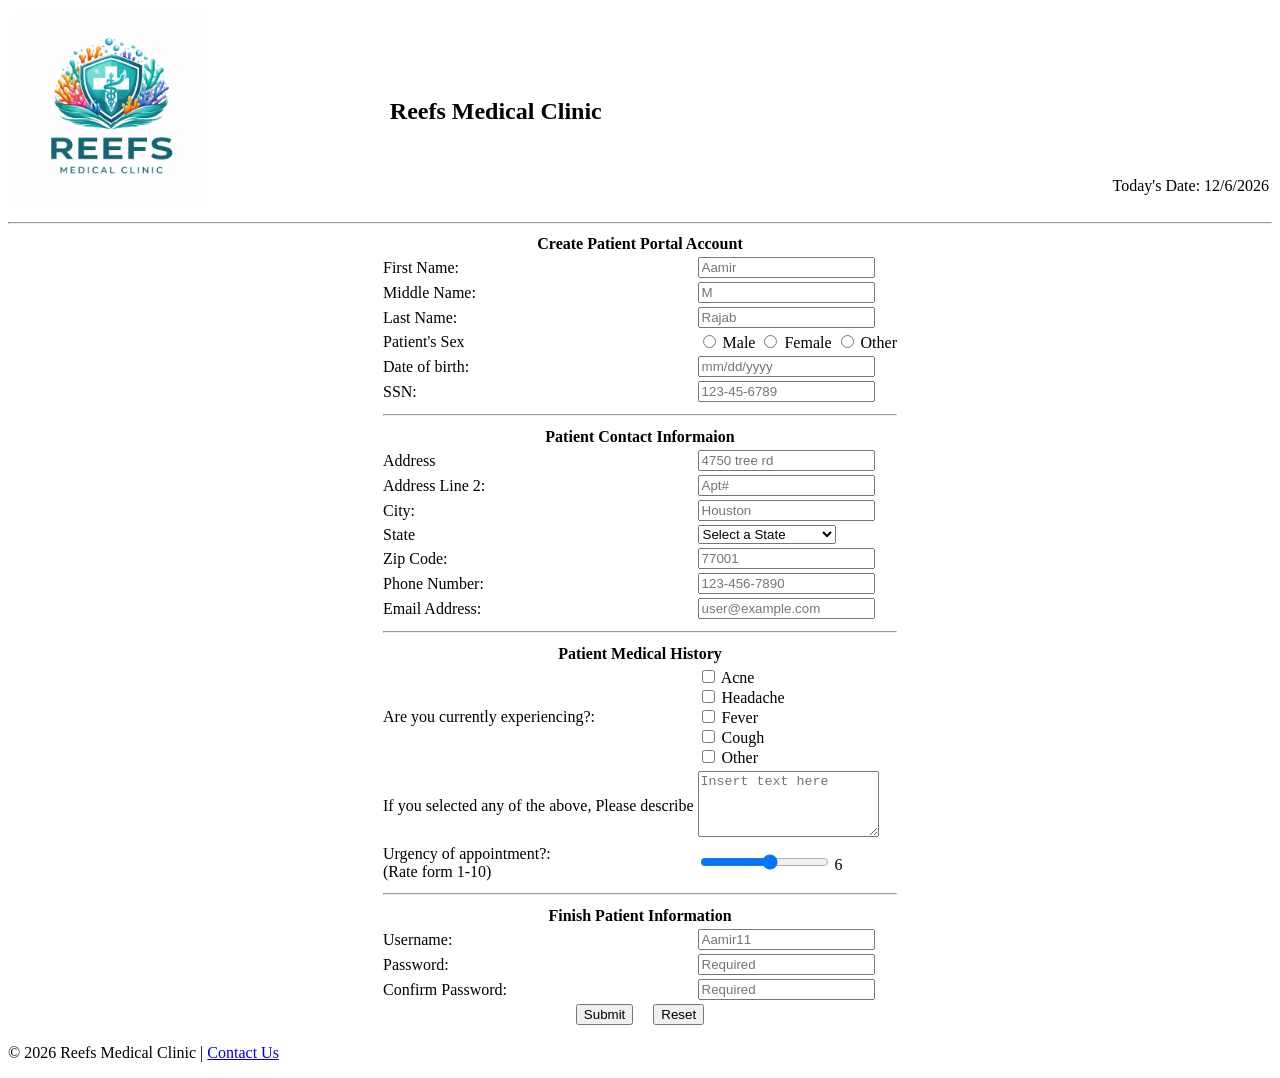
==== index.html @ d50dd19a "Aamir's HW 1" ====
<!DOCTYPE html>
<!--
    Program Name:Aamir's HW 1
    Author Name: Aamir Rajab
    Date Created: 01/30/2026
    Date last Modified: 02/07/2026
    Version: 1.0
    Description: This is Aamir's HTMl Code for HW1
-->
    <html lang="en">
        <head>
            <link rel="stylesheet" href="HW1-CSS"><!-- Link to CSS file -->
            <!--displays text in the browser's tab-->
            <title>New Patient Registration | Reefs Medical Clinic</title>
        </head>
        <body>
            <header>
                <table width="100%">
            <tr>
                <td valign="top" align="left" width="30%">
                    <div class="image">
                        <img align="center" src="ReefsClinicLogo.png" alt="clinic logo" width="200px" id="logo"/>
                    </div>
                 </td>
                 <td>
                    <h2> Reefs Medical Clinic</h2>
                </td>
                <td valign="bottom" align="right" width="20%">
                    <p> Today's Date: <span id= "today"></span></p>
                </td>
            </tr>
             </table>
        </header>
<hr>
<!--The Form begins Here-->
<form action="thankyou.html">
    <center>
        <div class="format">
            <table>
                <tr>
                    <th colspan="4">Create Patient Portal Account</th>
                </tr>
                <!--patient information section of form starts here-->
               
                <tr>
                    <td class="td1"><label for="fname">First Name:</label></td>
                    <td>
                        <input
                            type="text"
                            name="fname"
                            id="fname"
                            maxlength="30"
                            required
                            title="Please enter your first name."
                            placeholder="Aamir"
    
                    </td>
                </tr>

                <tr>
                    <td class="td1"><label for="mini">Middle Name:</label></td>
                    <td>
                        <input
                            type="text"
                            name="mini"
                            id="mini"
                            maxlength="1"
                            required
                            title="Please enter your middle initial."
                            placeholder="M"
    
                    </td>
                </tr>

               <tr>
                    <td class="td1"><label for="lname">Last Name:</label></td>
                    <td>
                        <input
                            type="text"
                            name="lname"
                            id="lname"
                            maxlength="30"
                            required
                            title="Please enter your last name."
                            placeholder="Rajab"
    
                    </td>
                </tr>

                <tr>
                    <td class="td1"><label for="psex">Patient's Sex</label></td>
                    <td>
                        <input
                        type="radio"
                        id="s1"
                        name="psex"
                        value="Male"
                        /> Male
                        
                        <input
                        type="radio"
                        id="s2"
                        name="psex"
                        value="Female"
                        /> Female

                        <input
                        type="radio"
                        id="s3"
                        name="psex"
                        value="other"
                        /> Other
                    </td>
                </tr>
                
                <tr>
                    <td class="td1"><label for="dob">Date of birth:</label></td>
                    <td>
                        <input
                        type="'date"
                        id="dob"
                        name="dob"
                        placeholder="mm/dd/yyyy"
                        />
                    </td>
                </tr>

                <tr>
                    <td class="td1"><label for="ssn">SSN:</label></td>
                    <td>
                        <input
                        type="password"
                        minlength="11"
                        maxlength="11"
                        name="ssn"
                        id="ssn"
                        required
                        title="Please enter your social security number"
                        placeholder="123-45-6789"
                        />
                    </td>
                </tr>

                <tr>
                    <th colspan="4"><hr></th><!--Line to create seperation-->
                </tr>

                <tr> 
                    <th colspan="4">Patient Contact Informaion</th>
                </tr>
                
                <tr>
                    <td class="td1"><label for="address 1">Address</label></td>
                    <td>
                        <input
                        type="text"
                        name="address1"
                        id="address1"
                        maxlength="40"
                        required
                        title="Please enter your address"
                        placeholder="4750 tree rd"
                        />
                    </td>
                </tr>

                <tr> 
                    <td class="td1"><label for="address2">Address Line 2:</label></td>
                    <td>
                        <input 
                        type="text"
                        name="address2"
                        id="address2"
                        maxlength="40"
                        required
                        title="Please enter your address line 2"
                        placeholder="Apt#"
                        />
                    </td>
                </tr>

                <tr>
                    <td class="td1"><label for="city">City:</label></td>
                    <td>
                        <input
                        type="text"
                        name="city"
                        id="city"
                        maxlength="20"
                        required
                        title="Please enter your city"
                        placeholder="Houston"
                        />
                    </td>
                </tr>

                <tr>
                    <td class="td1"><label for="State">State</label></td>
                    <td>                   
                        <select name="state" id="state" required title="Please select your state">
                            <option value="">Select a State</option>
                            <option value="AL">Alabama</option>
                            <option value="AK">Alaska</option>
                            <option value="AZ">Arizona</option>
                            <option value="AR">Arkansas</option>
                            <option value="CA">California</option>
                            <option value="CO">Colorado</option>
                            <option value="CT">Connecticut</option>
                            <option value="DE">Delaware</option>
                            <option value="FL">Florida</option>
                            <option value="GA">Georgia</option>
                            <option value="HI">Hawaii</option>
                            <option value="ID">Idaho</option>
                            <option value="IL">Illinois</option>
                            <option value="IN">Indiana</option>
                            <option value="IA">Iowa</option>
                            <option value="KS">Kansas</option>
                            <option value="KY">Kentucky</option>
                            <option value="LA">Louisiana</option>
                            <option value="ME">Maine</option>
                            <option value="MD">Maryland</option>
                            <option value="MA">Massachusetts</option>       
                            <option value="MI">Michigan</option>
                            <option value="MN">Minnesota</option>
                            <option value="MS">Mississippi</option>
                            <option value="MO">Missouri</option>
                            <option value="MT">Montana</option>
                            <option value="NE">Nebraska</option>
                            <option value="NV">Nevada</option>
                            <option value="NH">New Hampshire</option>
                            <option value="NJ">New Jersey</option>
                            <option value="NM">New Mexico</option>
                            <option value="NY">New York</option>
                            <option value="NC">North Carolina</option>
                            <option value="ND">North Dakota</option>
                            <option value="OH">Ohio</option>
                            <option value="OK">Oklahoma</option>
                            <option value="OR">Oregon</option>
                            <option value="PA">Pennsylvania</option>
                            <option value="RI">Rhode Island</option>
                            <option value="SC">South Carolina</option>
                            <option value="SD">South Dakota</option>
                            <option value="TN">Tennessee</option>
                            <option value="TX">Texas</option>
                            <option value="UT">Utah</option>
                            <option value="VT">Vermont</option>
                            <option value="VA">Virginia</option>
                            <option value="WA">Washington</option>
                            <option value="WV">West Virginia</option>
                            <option value="WI">Wisconsin</option>
                            <option value="WY">Wyoming</option>
                            <option value="DC">District of Columbia</option>
                         </select>
                    </td>
                    </tr>
                <tr>
                    <td class="td1"><label for="zcode">Zip Code:</label></td>
                    <td>
                        <input
                        type="text"
                        name="zcode"
                        id="zcode"
                        pattern="[0-9]{5}"
                        maxlength="5"
                        required
                        title="Please enter your zip code"
                        placeholder="77001"
                        />
                    </td>
                </tr>
                    <tr>
                        <td class="td1"><label for="phone">Phone Number:</label></td>
                        <td>
                            <input
                            type="text"
                            name="phone"
                            id="phone"
                            pattern="[0-9]{3}-[0-9]{3}-[0-9]{4}"
                            maxlength="12"
                            required
                            title="Please enter your phone number in the format: 123-456-7890"
                            placeholder="123-456-7890"
                            />
                        </td>
                        </tr>

                          <td class="td1"><label for="email">Email Address:</label></td>
                    <td>
                        <input
                        type="email"
                        name="email"
                        id="email"
                        required
                        title="Please enter a valid email address"
                        placeholder="user@example.com"
                        />
                    </td>
                </tr>

                
                <tr>
                    <th colspan="4"><hr></th><!--Line to create seperation-->
                </tr>

                <!--Patient History Section here-->
                <tr>
                    <th colspan="4">Patient Medical History</th>
                </tr>

                <tr>
                    <td class="td1"><label for="pat_hist">Are you currently experiencing?:</label></td>
                    <td>
                        <input type="checkbox" id="option1" value="Acne">
                        <label for="option1">Acne</label><br>
                        
                        <input type="checkbox" id="option2" value="Headache">
                        <label for="option2">Headache</label><br>
                        
                        <input type="checkbox" id="option3" value="Fever">
                        <label for="option3">Fever</label><br>

                        <input type="checkbox" id="option4" value="Cough">
                        <label for="option4">Cough</label><br>

                        <input type="checkbox" id="option5" value="Other">
                        <label for="option5">Other</label><br>
                    </td>
                 </tr>

                 <tr>
                    <td class="td1" align="right">
                        <label for="notes"> If you selected any of the above, Please describe</label>
                    </td>

                    <td>
                        <textarea
                        rows="4"
                        cols="20"
                        maxlength="500"
                        id="notes"
                        name="notes"
                        title="Please enter a brief description of your symptoms"
                        placeholder="Insert text here"
                        ></textarea>
                        <span id="description_text"></span>
                    </td>
                </tr>
                                    <!--Range Slider-->
                  <tr>
                    <td class="td1"><label for="range">Urgency of appointment?:<br/>(Rate form 1-10)</label></td>
                    <td>
                        <input
                        type="range"
                        name="range"
                        id="range"
                        min="1"
                        max="10"
                        Value="o"
                        />
                        <span id="range-slider"></span>
                    </td>

                    </tr>

                    <tr>
                        <th colspan="4"><hr></th><!--Line to create seperation-->
                    </tr>

                    <!--account information section-->
                    <tr>
                        <th colspan="4"><label for="uname">Finish Patient Information</label></th>
                    </tr>

                    <tr>
                        <td class="td1"><label for="uname">Username:</label></td>
                         <td>
                           <input type="text"
                           name="uname"
                           id="uname"
                           max length="15"
                           required
                           title="Please Enter Your Username"
                           placeholder="Aamir11"
                           />
                         </td
                     </tr>

                     <tr>
                        <td class="td1"><label for="pword">Password:</label></td>
                         <td>
                           <input type="password"
                           name="pword"
                           id="pword"
                           minlength="10"
                           max length="30"
                           required
                           title="Please Enter a Password"
                           placeholder="Required"
                           />
                         </td>
                     </tr>

                     <tr>
                        <td class="td1"><label for="con_pword">Confirm Password:</label></td>
                         <td>
                           <input type="password"
                           name="con_pword"
                           id="con_pword"
                           minlength="10"
                           max length="30"
                           required
                           title="Please Confirm Your Password"
                           placeholder="Required"
                           />
                         </td>
                     </tr>

                     <tr>
                        <td class="td1" colspan="4">
                            <center>
                                <input type="submit" name="Submit" id="submit" style="font-family: 'optima', sans-serif;"/>
                                &nbsp;&nbsp;&nbsp;
                                <input type="reset" name="Reset" id="reset" style="font-family: 'optima', sans-serif;"/>

                            </center>
                        </td>
                     </tr>

                     </tr>

                    



</table>
        </div>
    </center>
</form>
<!--Footer goes here that contains the website link-->
<footer>
    <p id="footer">&#169 2026 Reefs Medical Clinic | <a href="insert.link.here" target="_blank">Contact Us</a></p>
</footer>
<script src="HW1-JS"></script>
    </body>
</html>
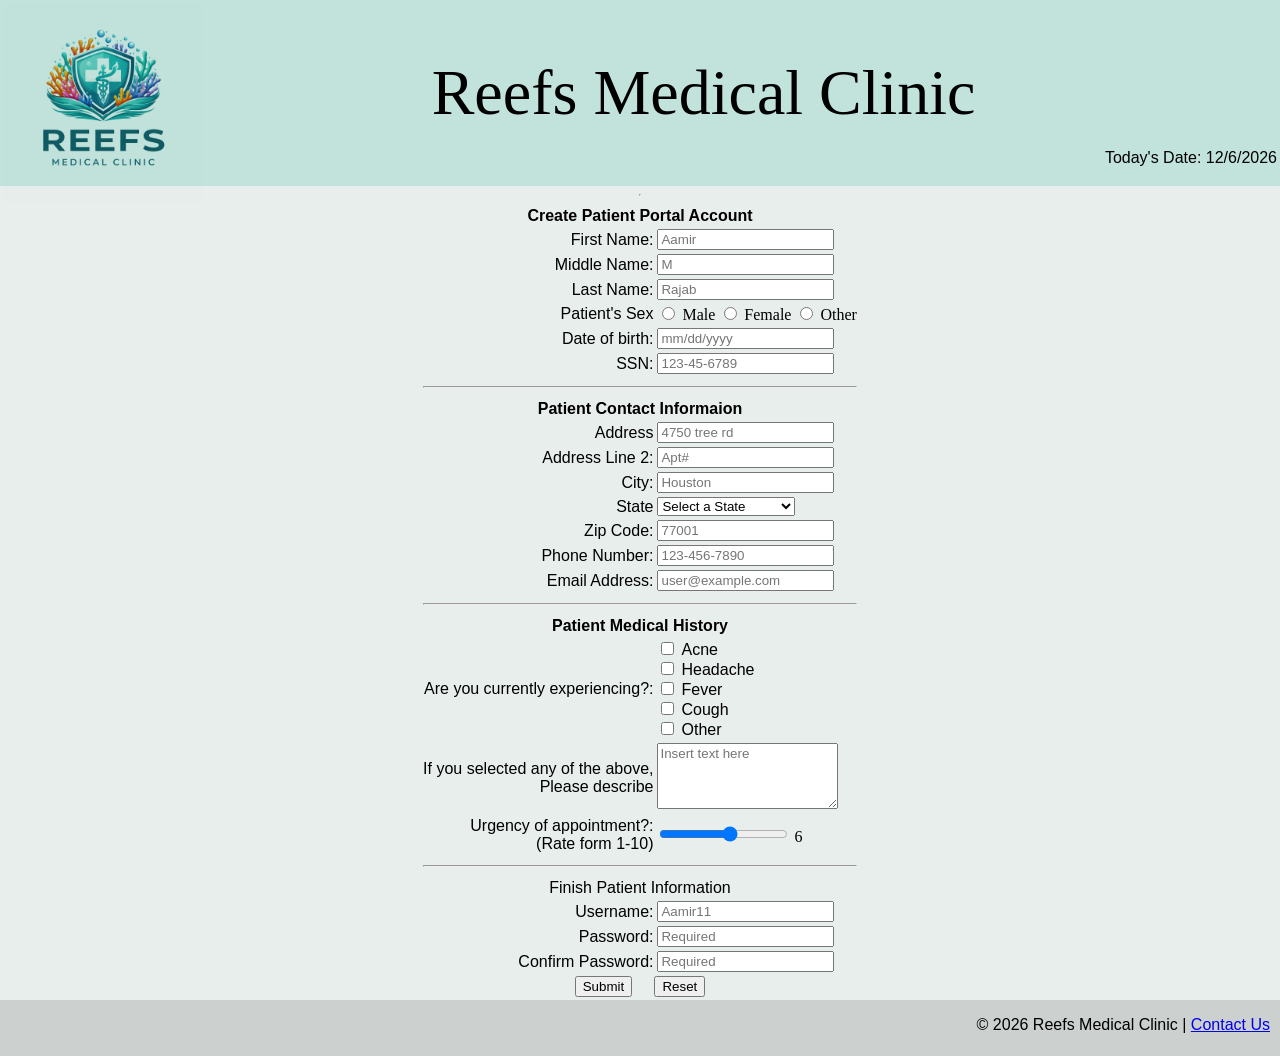
==== commit 89d4f140: "Aamir's HW 1" ====
--- a/index.html
+++ b/index.html
@@ -9,7 +9,7 @@
 -->
     <html lang="en">
         <head>
-            <link rel="stylesheet" href="HW1-CSS"><!-- Link to CSS file -->
+            <link rel="stylesheet" href="Hw1.CSS"><!-- Link to CSS file -->
             <!--displays text in the browser's tab-->
             <title>New Patient Registration | Reefs Medical Clinic</title>
         </head>
@@ -329,7 +329,7 @@
 
                  <tr>
                     <td class="td1" align="right">
-                        <label for="notes"> If you selected any of the above, Please describe</label>
+                        <label for="notes"> If you selected any of the above,<br>Please describe</label>
                     </td>
 
                     <td>
@@ -427,11 +427,6 @@
                      </tr>
 
                      </tr>
-
-                    
-
-
-
 </table>
         </div>
     </center>
--- a/Hw1.CSS
+++ b/Hw1.CSS
@@ -0,0 +1,115 @@
+/*
+Program Name: Aamir's HW 1
+    Author Name: Aamir Rajab
+    Date Created: 01/30/2026
+    Date last Modified: 02/07/2026
+    Version: 1.0
+    Description: This is Aamir's CSS file for HW1
+*/
+
+header{
+    width: 100%;
+    background-color: rgba(148, 215, 202, 0.445);
+}
+
+body{
+    display: flex;
+    flex-direction: column;
+    align-items: center;
+    background-color: rgba(156, 183, 176, 0.236);
+    margin: 0;
+    height: 100%;           
+    min-height: 100vh; /*make sure page is height of the viewport*/
+
+}
+
+form{
+    flex: grow 1;
+
+}
+
+h1{
+    text-align: center;
+    font-family: "Cooperplate", Georgia, 'Times New Roman', Times, serif;
+    font-weight: lighter;
+    flex-grow:1;
+}
+
+h2{
+    text-align: center;
+    font-family: "Cooperplate", Georgia, 'Times New Roman', Times, serif;
+    font-size: 4.0rem;
+    font-weight: 400;
+    flex-grow:1;
+}
+
+main{
+    text-align: center;
+    font-family: "Cooperplate", fantasy;
+    font-weight: lighter;
+    flex-grow: 1;
+}
+
+.image{
+    text-align:left;
+    height: 175px;
+    mix-blend-mode: multiply;
+}
+
+.td1{
+    text-align: right;
+    font-family: "Optima", Arial, Helvetica, sans-serif;
+    font-weight: lighter;
+
+}
+
+th{
+    text-align: center;
+    font-family: "Optima", Arial, Helvetica, sans-serif;
+    font-weight: bold;
+}
+
+footer{
+    position: flex;
+    bottom: 0;
+    width: 100%;
+    background-color: rgba(114, 114, 114, 0.236);
+    height: 3.5rem;
+}
+
+#footer{
+    text-align: right;
+    font-family: "optima", sans-serif;
+    font-weight: normal;
+    margin-right: 10px;
+}
+
+label{
+    text-align: right;
+    font-family: "optima", sans-serif;
+    font-weight: normal;
+}
+
+input{
+    text-align: left;
+    font-family: "optima", sans-serif;
+    font-weight: normal;
+}
+
+textarea{
+    text-align: left;
+    font-family: "optima", sans-serif;
+    font-weight: normal;
+}
+
+#today{
+    text-align: left;
+    font-family: "optima", sans-serif;
+    font-weight: normal;
+}
+
+P{
+    text-align: right;
+    font-family: "optima", sans-serif;
+    font-weight: normal;
+}
